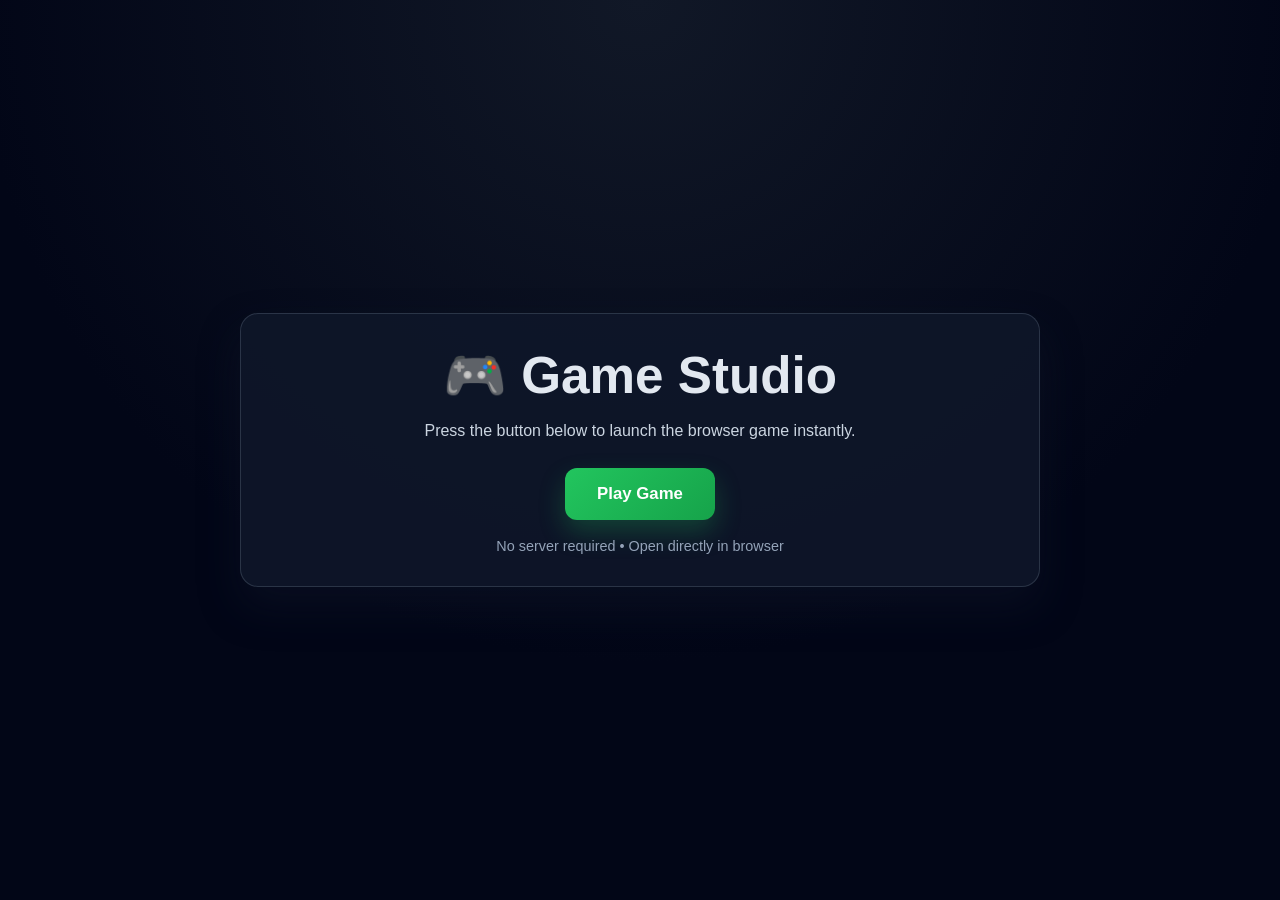
==== launch.html @ 7effc613 "Create game studio starter with playable game and launch page" ====
<!DOCTYPE html>
<html lang="en">
  <head>
    <meta charset="UTF-8" />
    <meta name="viewport" content="width=device-width, initial-scale=1.0" />
    <title>Game Studio</title>
    <style>
      * { box-sizing: border-box; }

      body {
        margin: 0;
        font-family: Arial, sans-serif;
        background: radial-gradient(circle at top, #111827, #020617 60%);
        color: #e2e8f0;
        display: flex;
        justify-content: center;
        align-items: center;
        min-height: 100vh;
      }

      .container {
        width: min(92vw, 800px);
        text-align: center;
      }

      .panel {
        background: rgba(15, 23, 42, 0.9);
        border: 1px solid rgba(148, 163, 184, 0.22);
        border-radius: 18px;
        padding: 32px 24px;
        box-shadow: 0 20px 40px rgba(15, 23, 42, 0.45);
      }

      h1 {
        margin: 0 0 12px;
        font-size: clamp(2rem, 5vw, 3.2rem);
      }

      p {
        margin: 0 0 24px;
        color: #cbd5e1;
        line-height: 1.6;
      }

      button {
        background: linear-gradient(135deg, #22c55e, #16a34a);
        color: white;
        border: none;
        border-radius: 12px;
        padding: 16px 32px;
        font-size: 1.05rem;
        font-weight: bold;
        cursor: pointer;
        box-shadow: 0 12px 26px rgba(34, 197, 94, 0.25);
        transition: transform 0.15s ease, box-shadow 0.15s ease;
      }

      button:hover {
        transform: translateY(-1px);
        box-shadow: 0 16px 28px rgba(34, 197, 94, 0.32);
      }

      .footer {
        margin-top: 18px;
        color: #94a3b8;
        font-size: 0.9rem;
      }
    </style>
  </head>
  <body>
    <div class="container">
      <div class="panel">
        <h1>🎮 Game Studio</h1>
        <p>Press the button below to launch the browser game instantly.</p>
        <button onclick="window.location.href='index.html'">Play Game</button>
        <div class="footer">No server required • Open directly in browser</div>
      </div>
    </div>
  </body>
</html>
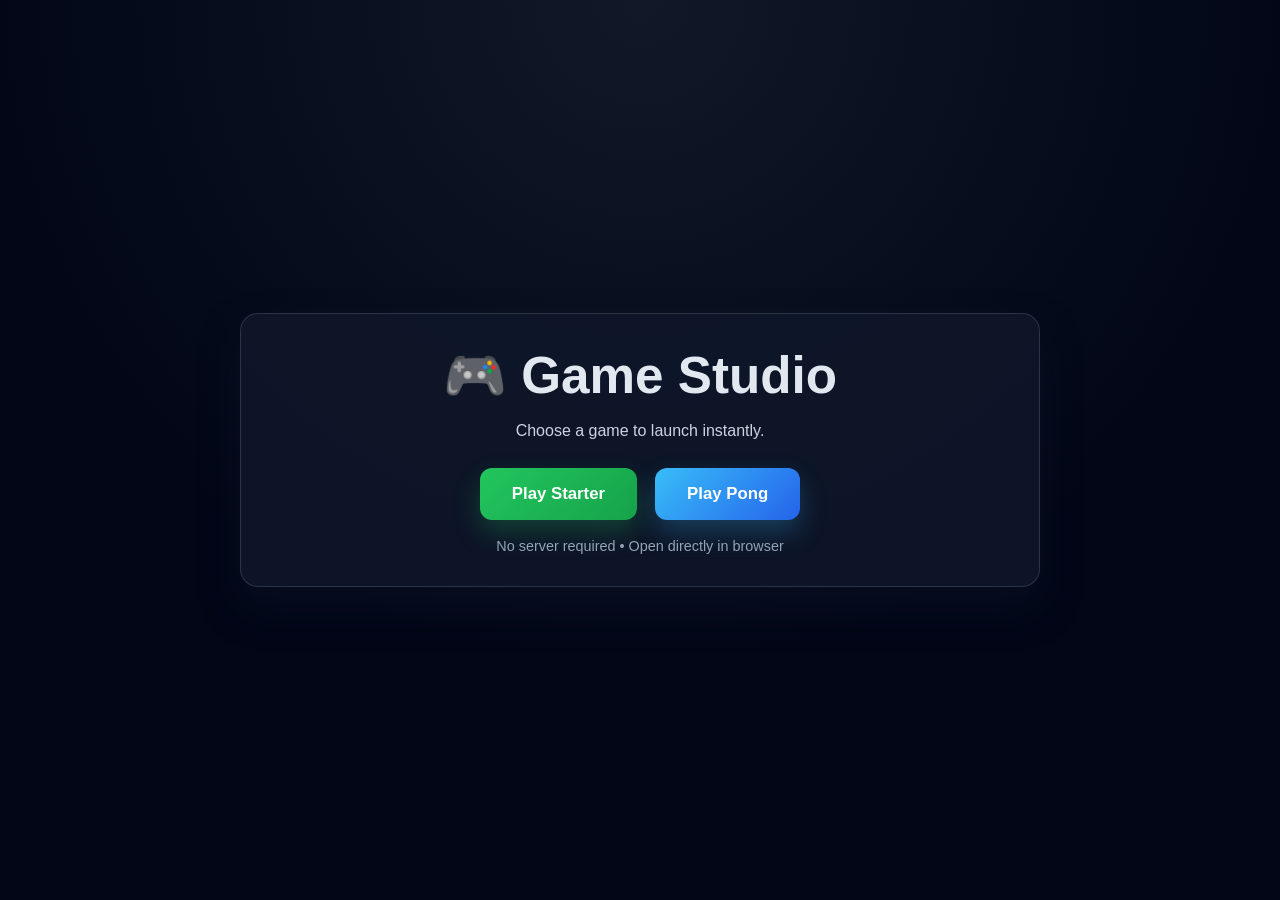
==== commit 2e33939c: "Add a second game and update the game launcher to include it in the GitHub Pages site." ====
--- a/launch.html
+++ b/launch.html
@@ -42,6 +42,13 @@
         line-height: 1.6;
       }
 
+      .button-row {
+        display: flex;
+        justify-content: center;
+        gap: 18px;
+        flex-wrap: wrap;
+      }
+
       button {
         background: linear-gradient(135deg, #22c55e, #16a34a);
         color: white;
@@ -60,6 +67,11 @@
         box-shadow: 0 16px 28px rgba(34, 197, 94, 0.32);
       }
 
+      .secondary {
+        background: linear-gradient(135deg, #38bdf8, #2563eb);
+        box-shadow: 0 12px 26px rgba(56, 189, 248, 0.25);
+      }
+
       .footer {
         margin-top: 18px;
         color: #94a3b8;
@@ -71,8 +83,13 @@
     <div class="container">
       <div class="panel">
         <h1>🎮 Game Studio</h1>
-        <p>Press the button below to launch the browser game instantly.</p>
-        <button onclick="window.location.href='index.html'">Play Game</button>
+        <p>Choose a game to launch instantly.</p>
+
+        <div class="button-row">
+          <button onclick="window.location.href='index.html'">Play Starter</button>
+          <button class="secondary" onclick="window.location.href='pong-game/index.html'">Play Pong</button>
+        </div>
+
         <div class="footer">No server required • Open directly in browser</div>
       </div>
     </div>
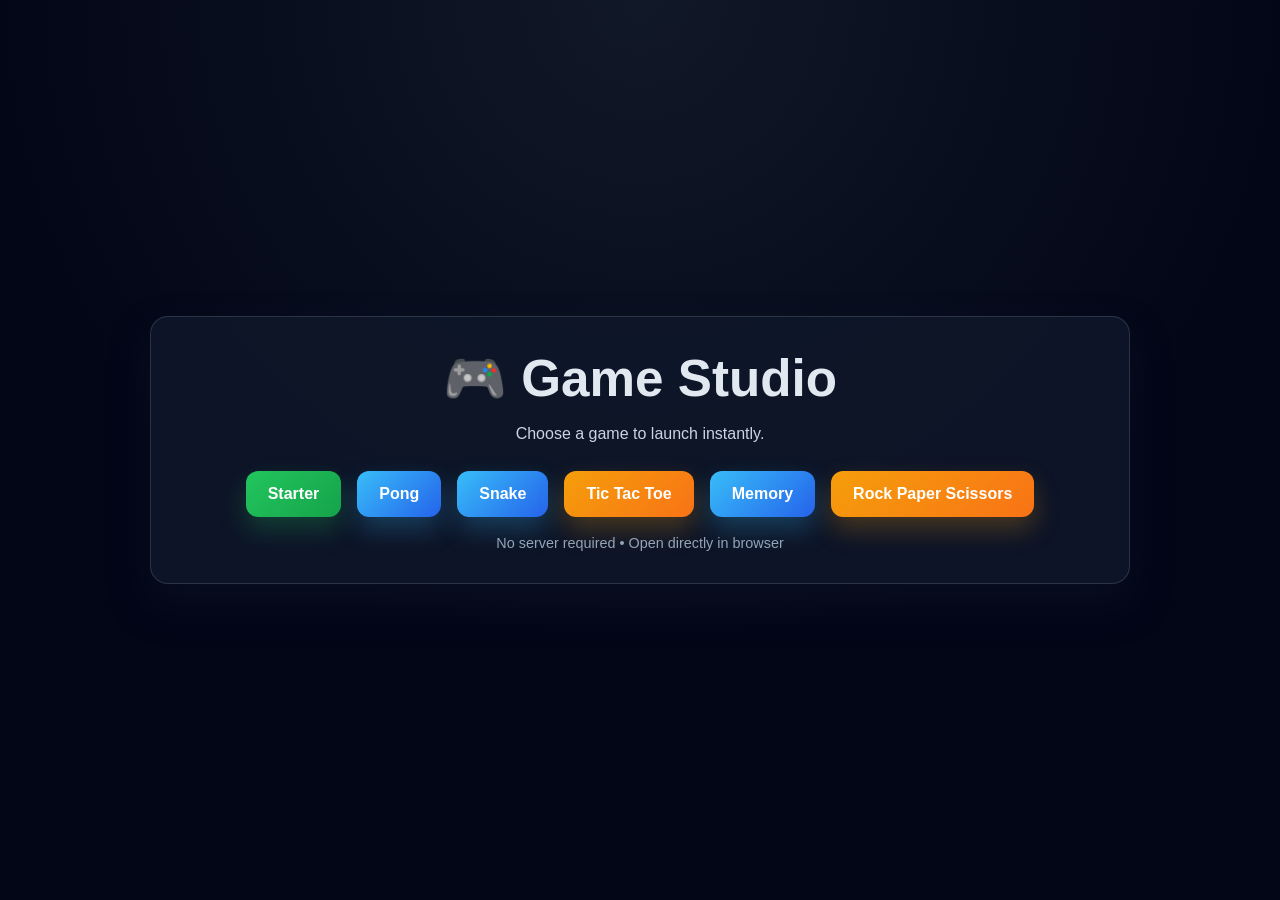
==== commit 8415f5de: "Add a full browser game collection: Snake, Tic-Tac-Toe, Memory Match, and Rock Paper Scissors, plus " ====
--- a/launch.html
+++ b/launch.html
@@ -19,7 +19,7 @@
       }
 
       .container {
-        width: min(92vw, 800px);
+        width: min(94vw, 980px);
         text-align: center;
       }
 
@@ -45,7 +45,7 @@
       .button-row {
         display: flex;
         justify-content: center;
-        gap: 18px;
+        gap: 16px;
         flex-wrap: wrap;
       }
 
@@ -54,8 +54,8 @@
         color: white;
         border: none;
         border-radius: 12px;
-        padding: 16px 32px;
-        font-size: 1.05rem;
+        padding: 14px 22px;
+        font-size: 1rem;
         font-weight: bold;
         cursor: pointer;
         box-shadow: 0 12px 26px rgba(34, 197, 94, 0.25);
@@ -72,6 +72,11 @@
         box-shadow: 0 12px 26px rgba(56, 189, 248, 0.25);
       }
 
+      .tertiary {
+        background: linear-gradient(135deg, #f59e0b, #f97316);
+        box-shadow: 0 12px 26px rgba(245, 158, 11, 0.25);
+      }
+
       .footer {
         margin-top: 18px;
         color: #94a3b8;
@@ -86,8 +91,12 @@
         <p>Choose a game to launch instantly.</p>
 
         <div class="button-row">
-          <button onclick="window.location.href='index.html'">Play Starter</button>
-          <button class="secondary" onclick="window.location.href='pong-game/index.html'">Play Pong</button>
+          <button onclick="window.location.href='index.html'">Starter</button>
+          <button class="secondary" onclick="window.location.href='pong-game/index.html'">Pong</button>
+          <button class="secondary" onclick="window.location.href='snake-game/index.html'">Snake</button>
+          <button class="tertiary" onclick="window.location.href='tic-tac-toe-game/index.html'">Tic Tac Toe</button>
+          <button class="secondary" onclick="window.location.href='memory-game/index.html'">Memory</button>
+          <button class="tertiary" onclick="window.location.href='rps-game/index.html'">Rock Paper Scissors</button>
         </div>
 
         <div class="footer">No server required • Open directly in browser</div>
